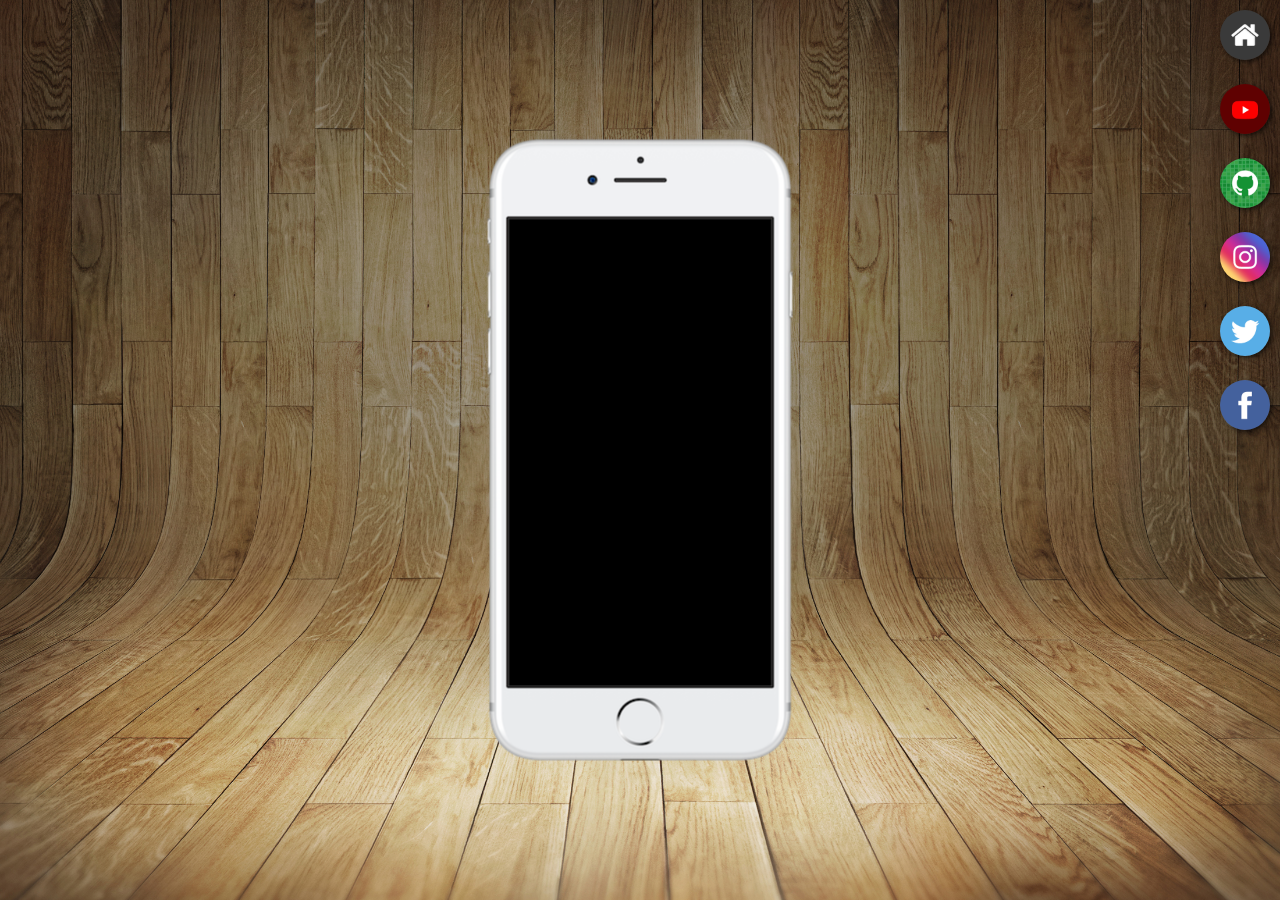
==== index.html @ 237b4670 "commit" ====
<!DOCTYPE html>
<html lang="en">
<head>
    <meta charset="UTF-8">
    <meta name="viewport" content="width=device-width, initial-scale=1.0">
    <title>Projeto Redes Sociais</title>
    <link rel="stylesheet" href="../estilos/styleindex.css">
    <link rel="shortcut icon" href="pacote-d013/favicon.ico" type="image/x-icon">
</head>
<body>
    <main>
        <section id="telefone">
            <iframe src="home.html" frameborder="0" name="tela" id="tela"></iframe>
        </section>
        <section id="redes-sociais">
            <a href="home.html" target="tela"><img src="../pacote-d013/imagens/logo-home.jpg" alt="Home"></a><br>
            <a href="youtube.html" target="tela"><img src="../pacote-d013/imagens/logo-youtube.jpg" alt="Youtube"></a><br>
            <a href="github.html" target="tela"><img src="../pacote-d013/imagens/logo-github.jpg" alt="GitHub"></a><br>
            <a href="instagram.html" target="tela"><img src="../pacote-d013/imagens/logo-instagram.jpg" alt="Instagram"></a><br>
            <a href="twitter.html" target="tela"><img src="../pacote-d013/imagens/logo-twitter.jpg" alt="Twitter"></a><br>
            <a href="facebook.html" target="tela"><img src="../pacote-d013/imagens/logo-facebook.jpg" alt="Facebook"></a>
        </section>
    </main>
</body>
</html>
---- estilos/styleindex.css ----
*{
    padding: 0;
    margin: 0;
    font-family: Arial, Helvetica, sans-serif;
}

body{
    background-image: url(../pacote-d013/imagens/fundo-madeira.jpg);
    background-color: grey;
    background-repeat: no-repeat;
    background-size: cover;
    background-attachment: fixed;
    background-position: center center;
}

html, body {
    height: 100vh;
    width: 100vw;
}

main{
    height: 100vh;
    position: relative;
}

section#telefone{
    position: absolute;
    top: 50%;
    left: 50%;
    transform: translate(-50%, -50%);

    height: 627px;
    width: 311px;
    background-image: url(../pacote-d013/imagens/frame-iphone.png);
    background-repeat: no-repeat;
    background-size: cover;
    background-attachment: fixed;
}

iframe#tela{
    position: relative;
    top: 80px;
    left: 22px;
    width: 269px;
    height: 471px;
}

section#redes-sociais img{
    width: 50px;
    border-radius: 50%;
    margin: 10px;
    box-shadow: 2px 2px 5px rgba(0, 0, 0, 0.627);
}

section#redes-sociais img:hover{
    width: 60px;
    transition-duration: 0.7s;
    border: 3px solid white;
    box-sizing: border-box;
    box-shadow: 5px 5px 10px rgba(0, 0, 0, 0.544);
}

section#redes-sociais{
    text-align: right;
}
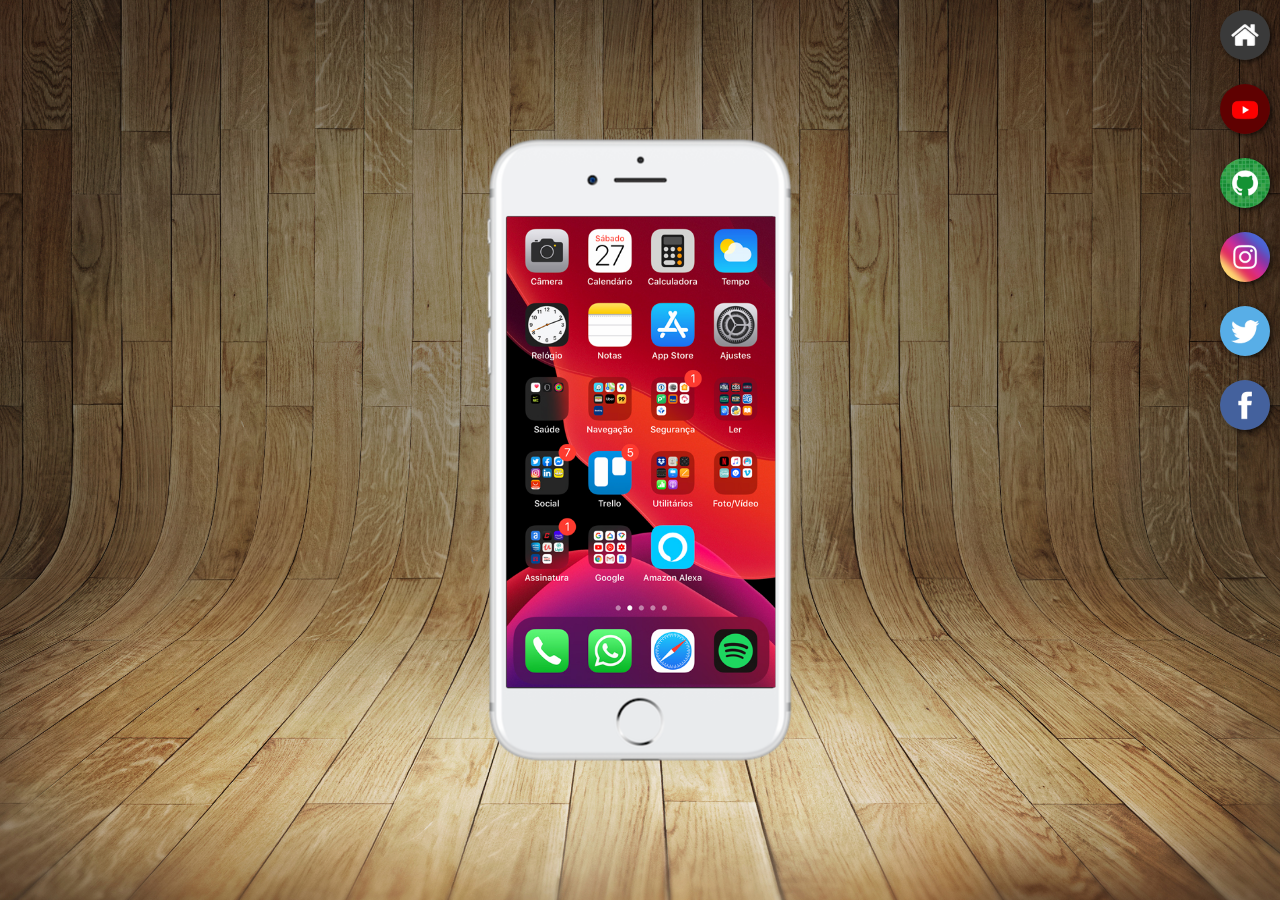
==== commit 3b87830f: "commit ultimo" ====
--- a/index.html
+++ b/index.html
@@ -10,15 +10,15 @@
 <body>
     <main>
         <section id="telefone">
-            <iframe src="home.html" frameborder="0" name="tela" id="tela"></iframe>
+            <iframe src="pags/home.html" frameborder="0" name="tela" id="tela"></iframe>
         </section>
         <section id="redes-sociais">
-            <a href="home.html" target="tela"><img src="../pacote-d013/imagens/logo-home.jpg" alt="Home"></a><br>
-            <a href="youtube.html" target="tela"><img src="../pacote-d013/imagens/logo-youtube.jpg" alt="Youtube"></a><br>
-            <a href="github.html" target="tela"><img src="../pacote-d013/imagens/logo-github.jpg" alt="GitHub"></a><br>
-            <a href="instagram.html" target="tela"><img src="../pacote-d013/imagens/logo-instagram.jpg" alt="Instagram"></a><br>
-            <a href="twitter.html" target="tela"><img src="../pacote-d013/imagens/logo-twitter.jpg" alt="Twitter"></a><br>
-            <a href="facebook.html" target="tela"><img src="../pacote-d013/imagens/logo-facebook.jpg" alt="Facebook"></a>
+            <a href="pags/home.html" target="tela"><img src="../pacote-d013/imagens/logo-home.jpg" alt="Home"></a><br>
+            <a href="pags/youtube.html" target="tela"><img src="../pacote-d013/imagens/logo-youtube.jpg" alt="Youtube"></a><br>
+            <a href="pags/github.html" target="tela"><img src="../pacote-d013/imagens/logo-github.jpg" alt="GitHub"></a><br>
+            <a href="pags/instagram.html" target="tela"><img src="../pacote-d013/imagens/logo-instagram.jpg" alt="Instagram"></a><br>
+            <a href="pags/twitter.html" target="tela"><img src="../pacote-d013/imagens/logo-twitter.jpg" alt="Twitter"></a><br>
+            <a href="pags/facebook.html" target="tela"><img src="../pacote-d013/imagens/logo-facebook.jpg" alt="Facebook"></a>
         </section>
     </main>
 </body>
